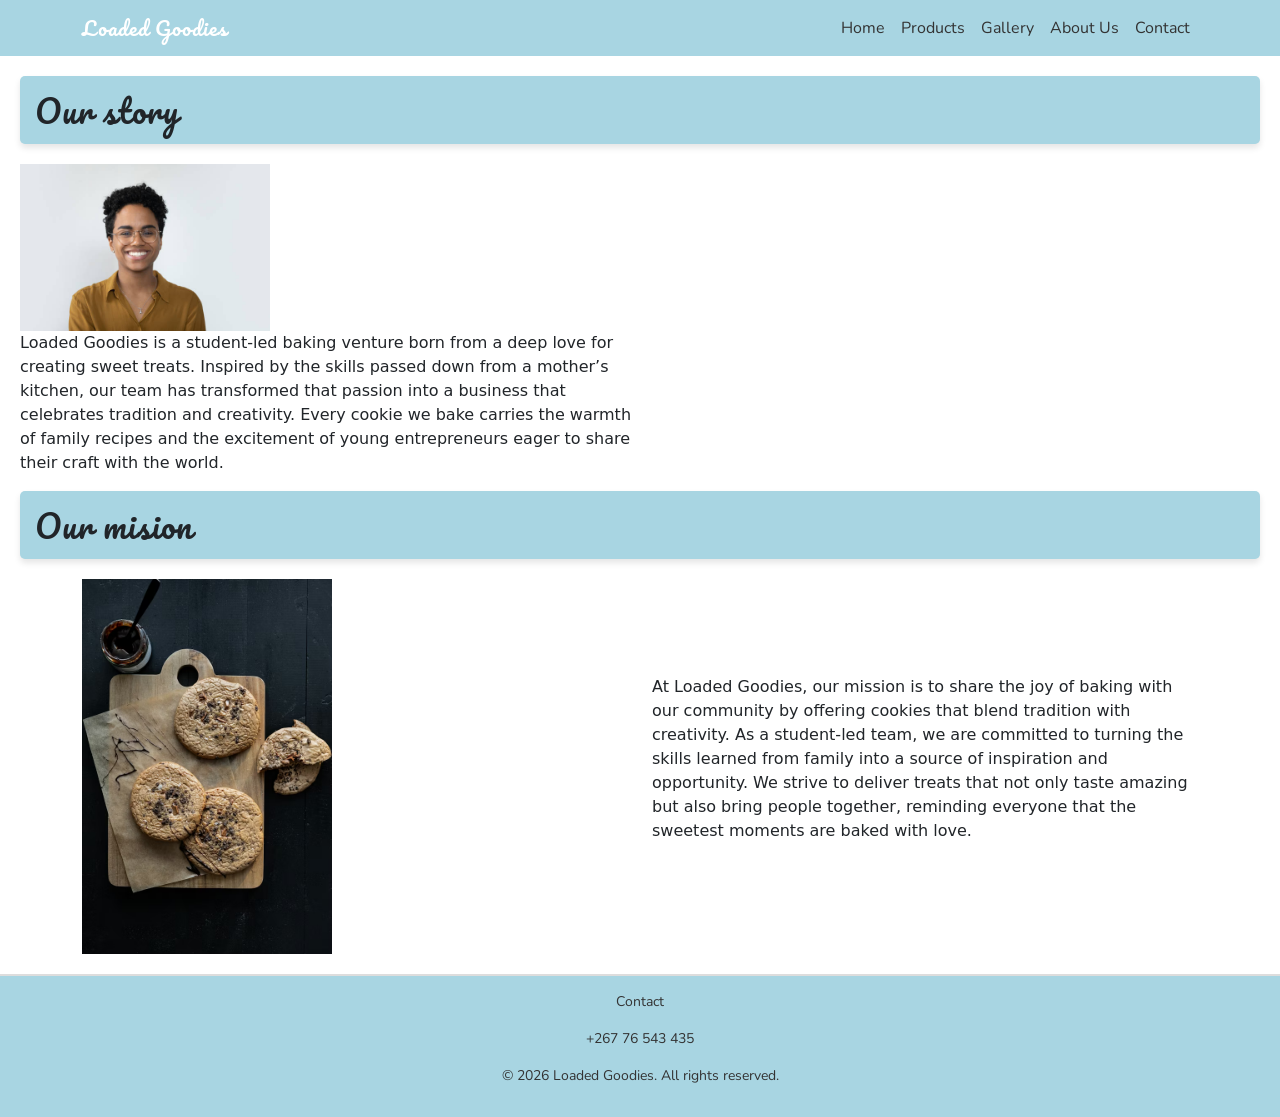
==== aboutus.html @ 2271a732 "added javascript to all pages, added back to products button to nutrition page, added section tags t" ====
<!DOCTYPE html>
<html>
<head>
    <meta charset="UTF-8">
   <title>Loaded Goodies</title>
   <link rel="stylesheet" href="style.css">
    <meta name=""viewport" content=""width=device-width, initial-scale="1">
        <link href="https://cdn.jsdelivr.net/npm/bootstrap@5.3.8/dist/css/bootstrap.min.css" rel="stylesheet" integrity="sha384-sRIl4kxILFvY47J16cr9ZwB07vP4J8+LH7qKQnuqkuIAvNWLzeN8tE5YBujZqJLB" crossorigin="anonymous">

</head>
<body>


 <!-- NAVIGATION -->
  <nav class="navbar navbar-expand-lg navbar-light" style="background-color: #a8d5e2;">
    <div class="container">
      <a class="navbar-brand" href="index.html" style="font-family:'Pacifico',cursive; color:white;">Loaded Goodies</a>
      <button class="navbar-toggler" type="button" data-bs-toggle="collapse" data-bs-target="#navMenu">
        <span class="navbar-toggler-icon"></span>
      </button>
      <div class="collapse navbar-collapse" id="navMenu">
        <ul class="navbar-nav ms-auto">
          <li class="nav-item"><a class="nav-link" href="index.html">Home</a></li>
          <li class="nav-item"><a class="nav-link active" href="products.html">Products</a></li>
          <li class="nav-item"><a class="nav-link" href="gallery.html">Gallery</a></li>
          <li class="nav-item"><a class="nav-link" href="aboutus.html">About Us</a></li>
          <li class="nav-item"><a class="nav-link" href="contacts.html">Contact</a></li>
        </ul>
      </div>
    </div>
  </nav>

<main>
<section>
<h2>Our story</h2>
<div class="container">
  <div class="row align-items-center">
    </section>

    <div class="col-md-6">
      <img src="mu_images/headshot.jpg" alt="Our Story" width="250" height="150">
    </div>

    <!-- Text on the right -->
    <div class="col-md-6">
      <p>Loaded Goodies is a student‑led baking venture born from a deep love for creating sweet treats. 
Inspired by the skills passed down from a mother’s kitchen, our team has transformed that passion 
into a business that celebrates tradition and creativity. Every cookie we bake carries the warmth 
of family recipes and the excitement of young entrepreneurs eager to share their craft with the world.</p>
      </p>
    </div>
  </div>
</div>

<section>
<h2>Our mision</h2>
</section>
<div class="container">
  <div class="row align-items-center">
    <div class="col-md-6">
      <img src="mu_images/peacan.avif" alt="Our Story" width="250" height="325">
    </div>

    <!-- Text on the right -->
    <div class="col-md-6">
      <p>At Loaded Goodies, our mission is to share the joy of baking with our community by offering cookies 
that blend tradition with creativity. As a student‑led team, we are committed to turning the skills 
learned from family into a source of inspiration and opportunity. We strive to deliver treats that 
not only taste amazing but also bring people together, reminding everyone that the sweetest moments 
are baked with love.</p>
      </p>
    </div>
  </div>
</div>

</main>

<footer>
        <div class="footer-content">
            <div class="contact-info">
                <p>Contact</p>
                <p>+267 76 543 435</p>
            </div>
            <div class="copyright">
                <p>&copy; 2026 Loaded Goodies. All rights reserved.</p>
            </div>
        </div>
    </footer>
    <script src="https://cdn.jsdelivr.net/npm/bootstrap@5.3.8/dist/js/bootstrap.bundle.min.js"></script>

</body>
</html>
---- style.css ----
/* === GOOGLE FONTS IMPORT === */
@import url('https://fonts.googleapis.com/css2?family=Pacifico&family=Nunito:wght@400;600;700&display=swap');

/* === VARIABLES === */
:root {
  --brand-blue: #a8d5e2;
  --charcoal: #333333;
  --nude: #f5e6e8;
  --font-heading: 'Pacifico', cursive;
  --font-body: 'Nunito', sans-serif;
}

/* === RESET === */
* {
  box-sizing: border-box;
}

/* === BODY === */
body {
  margin: 0;
  font-family: var(--font-body);
  background-color: var(--nude);
  color: var(--charcoal);
  line-height: 1.6;
  display: flex;
  flex-direction: column;
  min-height: 100vh;
  overflow-x: hidden;
}

/* === MAIN === */
main {
  flex: 1;
  padding: 20px;
}

/* === NAVIGATION === */
nav {
  position: sticky; /* makes the navbar stick to the top */
  top: 0;
  z-index: 1000; /* ensures it stays above other content */
  background-color: var(--brand-blue);
}

.navbar-brand {
  font-family: var(--font-heading);
  font-size: 1.4rem;
  color: white !important;
  letter-spacing: 1px;
}

.nav-link {
  font-family: var(--font-body);
  font-weight: 700;
  color: var(--charcoal) !important;
  transition: color 0.2s ease;
}

.nav-link:hover {
  color: white !important;
}

.nav-link:focus {
  outline: 2px solid var(--charcoal);
  border-radius: 3px;
}

/* === HEADER === */
header {
  background-color: white;
  color: white;
  padding: 20px;
  text-align: center;
  min-height: 300px;
}

header h1 {
  font-family: var(--font-heading);
  font-size: 2.8rem;
  letter-spacing: 1px;
}

header p.lead {
  font-family: var(--font-body);
  font-size: 1.1rem;
  font-weight: 600;
}

/* === SECTIONS === */
section h1,
section h2 {
  font-family: var(--font-heading);
  background-color: var(--brand-blue);
  padding: 15px;
  margin-bottom: 20px;
  border-radius: 5px;
  box-shadow: 0 4px 6px rgba(0, 0, 0, 0.1);
  letter-spacing: 1px;
}

h3, h4, h5 {
  font-family: var(--font-body);
  font-weight: 700;
}

/* === CARDS === */
.card {
  overflow: hidden;
  transition: transform 0.3s ease, box-shadow 0.3s ease;
}

.card:hover {
  transform: translateY(-5px);
  box-shadow: 0 8px 20px rgba(0, 0, 0, 0.12);
} /*card interactivity and hover animations*/

.card img {
  transition: transform 0.3s ease;
}

.card:hover img {
  transform: scale(1.08);
}

.card-title {
  font-family: var(--font-body);
  font-weight: 700;
  font-size: 1rem;
}

.card-text {
  font-family: var(--font-body);
  font-size: 0.9rem;
  color: #666;
}

.cookie {
  border: 1px solid var(--brand-blue);
  padding: 10px;
  margin-top: 10px;
  border-radius: 5px;
}

/* === BUTTONS === */
button,
.btn {
  background-color: var(--brand-blue);
  color: white;
  border: none;
  padding: 10px 20px;
  cursor: pointer;
  font-family: var(--font-body);
  font-weight: 700;
  border-radius: 4px;
  transition: background-color 0.2s ease, transform 0.15s ease;
}

button:hover,
.btn:hover {
  background-color: var(--charcoal);
}

button:active,
.btn:active {
  transform: scale(0.96);
}

/* === NUTRITION BOX === */
.nutrition-box {
  border: 1px solid #ddd;
  border-radius: 6px;
  padding: 15px;
  margin-bottom: 20px;
  background-color: #fafafa;
}

.nutrition-box h3 {
  margin-bottom: 8px;
  font-family: var(--font-body);
  color: var(--brand-blue);
}

details {
  margin-top: 10px;
}

summary {
  font-family: var(--font-body);
  font-weight: 700;
  cursor: pointer;
  color: var(--brand-blue);
  transition: color 0.2s ease;
}

details[open] summary {
  color: var(--charcoal);
}

/* === FOOTER === */
footer {
  background-color: var(--brand-blue);
  text-align: center;
  font-family: var(--font-body);
  font-size: 14px;
  color: var(--charcoal);
  border-top: 2px solid #ddd;
  width: 100%;
}

.footer-content {
  padding: 15px;
}

/* === IMAGES === */
img {
  max-width: 100%;
  height: auto;
}

/* === LAYOUT === */
.container {
  max-width: 1200px;
  margin: 0 auto;
  width: 100%;
}

/* === MEDIA QUERIES === */
@media (max-width: 768px) { /*adjusts hero+heading for smaller screens*/

  header {
    min-height: 200px;
    padding: 15px;
  }

  header h1 {
    font-size: clamp(1.5rem, 6vw, 2.5rem);
  }

  .card {
    width: 100% !important;
    max-width: 100%;
  }

  section h1,
  section h2 {
    font-size: 1.3rem;
    padding: 10px;
  }

  footer {
    font-size: 12px;
  }
}

@media (max-width: 480px) {
  body {
    font-size: 14px;
  }

  button,
  .btn {
    width: 100%;
    text-align: center;
  }
}

/* === PRODUCTS PAGE === */
.products-hero {
  background-color: var(--nude);
  padding: 40px 20px 20px;
}

.products-hero h1 {
  font-family: var(--font-heading);
  font-size: 2.5rem;
  color: var(--charcoal);
}

.hero-sub {
  font-family: var(--font-body);
  font-size: 1rem;
  color: #666;
  margin-bottom: 0;
}

/* Filter buttons */
.filter-btn {
  background: white;
  border: 2px solid var(--brand-blue);
  color: var(--charcoal);
  font-family: var(--font-body);
  font-weight: 700;
  padding: 6px 20px;
  border-radius: 999px;
  margin: 4px;
  cursor: pointer;
  transition: all 0.2s ease;
}

.filter-btn:hover,
.filter-btn.active {
  background: var(--brand-blue);
  color: white;
}

/* Price styling */
.price {
  font-family: var(--font-body);
  font-weight: 700;
  font-size: 1rem;
  color: var(--charcoal);
  margin-bottom: 6px;
}

/* Nutrition link */
.nutrition-link {
  font-size: 0.82rem;
  color: var(--brand-blue);
  text-decoration: none;
  margin-bottom: 10px;
  display: inline-block;
}

.nutrition-link:hover {
  text-decoration: underline;
}

/* Premium badge */
.premium-badge {
  position: absolute;
  top: 10px;
  right: 10px;
  background: var(--charcoal);
  color: white;
  font-family: var(--font-body);
  font-size: 11px;
  font-weight: 700;
  padding: 3px 10px;
  border-radius: 999px;
  z-index: 1;
}

/* Custom card highlight */
.custom-card {
  border: 2px dashed var(--brand-blue);
  background: #f0fafd;
}

/* CTA Banner */
.cta-banner {
  background: var(--brand-blue);
  border-radius: 12px;
  padding: 30px 20px;
}

.cta-banner h3 {
  font-family: var(--font-heading);
  font-size: 1.8rem;
  color: white;
}

.cta-banner p {
  font-family: var(--font-body);
  color: white;
  font-size: 1rem;
}
/* === NUTRITION BOX === */
.nutrition-box {
  background-color: #ffffff;              /* clean white card */
  border: 2px solid var(--brand-blue);    /* pastel blue border */
  border-radius: 8px;                     /* rounded corners */
  padding: 20px;
  margin: 20px auto;
  max-width: 600px;                       /* keeps boxes neat */
  box-shadow: 0 4px 10px rgba(0,0,0,0.08);/* soft shadow */
  transition: transform 0.2s ease, box-shadow 0.2s ease;
}

.nutrition-box:hover {
  transform: translateY(-4px);
  box-shadow: 0 6px 14px rgba(0,0,0,0.12);
}
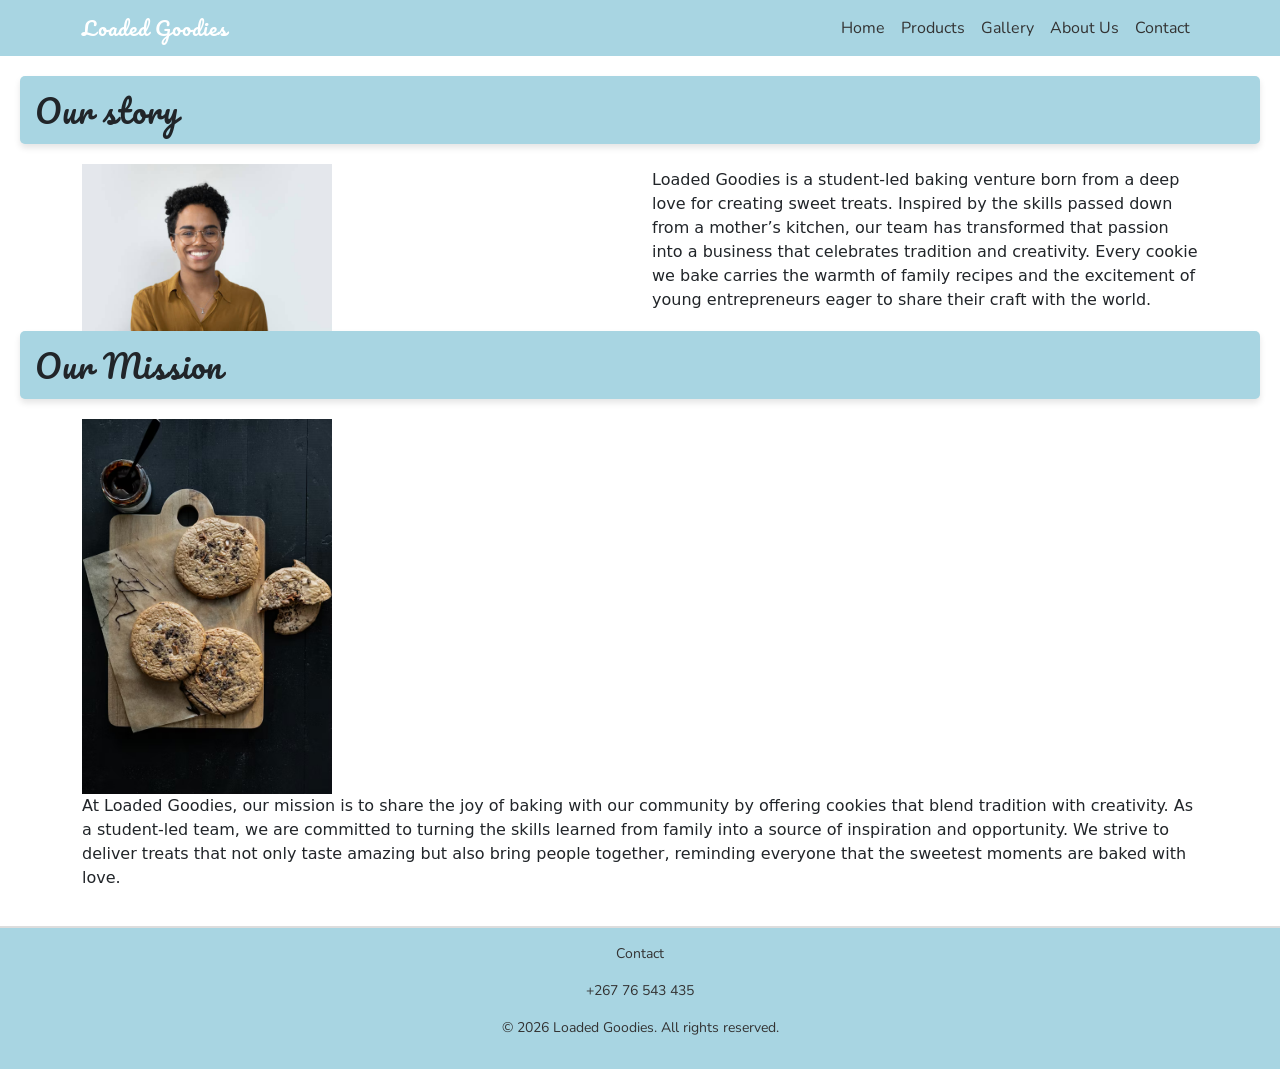
==== commit dc44877e: "fixing alt descriptions and cleaning code" ====
--- a/aboutus.html
+++ b/aboutus.html
@@ -21,9 +21,9 @@
       <div class="collapse navbar-collapse" id="navMenu">
         <ul class="navbar-nav ms-auto">
           <li class="nav-item"><a class="nav-link" href="index.html">Home</a></li>
-          <li class="nav-item"><a class="nav-link active" href="products.html">Products</a></li>
+          <li class="nav-item"><a class="nav-link" href="products.html">Products</a></li>
           <li class="nav-item"><a class="nav-link" href="gallery.html">Gallery</a></li>
-          <li class="nav-item"><a class="nav-link" href="aboutus.html">About Us</a></li>
+          <li class="nav-item"><a class="nav-link active" href="aboutus.html">About Us</a></li>
           <li class="nav-item"><a class="nav-link" href="contacts.html">Contact</a></li>
         </ul>
       </div>
@@ -33,36 +33,37 @@
 <main>
 <section>
 <h2>Our story</h2>
+</section>
 <div class="container">
   <div class="row align-items-center">
-    </section>
 
-    <div class="col-md-6">
-      <img src="mu_images/headshot.jpg" alt="Our Story" width="250" height="150">
+<!-- Image -->
+    <div class="col-6 col-md-6">
+      <img src="mu_images/headshot.jpg" alt="Founder headshot" width="250" height="150">
     </div>
 
     <!-- Text on the right -->
-    <div class="col-md-6">
+    <div class="col-6 col-md-6">
       <p>Loaded Goodies is a student‑led baking venture born from a deep love for creating sweet treats. 
 Inspired by the skills passed down from a mother’s kitchen, our team has transformed that passion 
 into a business that celebrates tradition and creativity. Every cookie we bake carries the warmth 
 of family recipes and the excitement of young entrepreneurs eager to share their craft with the world.</p>
-      </p>
+      
     </div>
   </div>
 </div>
 
 <section>
-<h2>Our mision</h2>
+<h2>Our Mission</h2>
 </section>
 <div class="container">
   <div class="row align-items-center">
-    <div class="col-md-6">
-      <img src="mu_images/peacan.avif" alt="Our Story" width="250" height="325">
+    <div class="col-6 col-md-6">
+      <img src="mu_images/peacan.avif" alt="pecan cookies" width="250" height="325">
     </div>
 
     <!-- Text on the right -->
-    <div class="col-md-6">
+    <div class="col-6col-md-6">
       <p>At Loaded Goodies, our mission is to share the joy of baking with our community by offering cookies 
 that blend tradition with creativity. As a student‑led team, we are committed to turning the skills 
 learned from family into a source of inspiration and opportunity. We strive to deliver treats that 
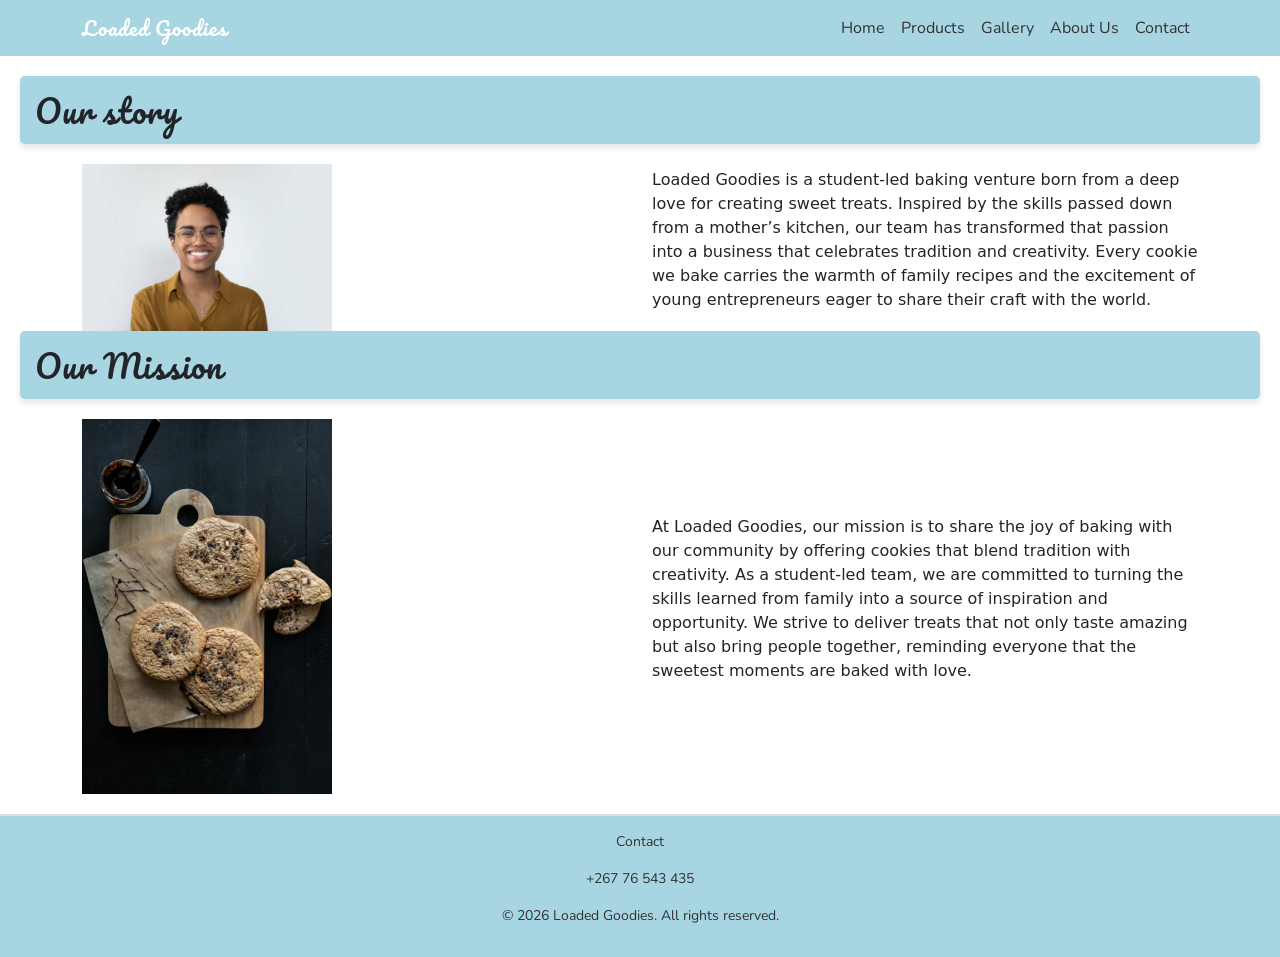
==== commit 8544a043: "text aligned to the left and has an alt text of "Founder headshot". The text on the right describes " ====
--- a/aboutus.html
+++ b/aboutus.html
@@ -63,7 +63,7 @@
     </div>
 
     <!-- Text on the right -->
-    <div class="col-6col-md-6">
+    <div class="col-6 col-md-6">
       <p>At Loaded Goodies, our mission is to share the joy of baking with our community by offering cookies 
 that blend tradition with creativity. As a student‑led team, we are committed to turning the skills 
 learned from family into a source of inspiration and opportunity. We strive to deliver treats that 
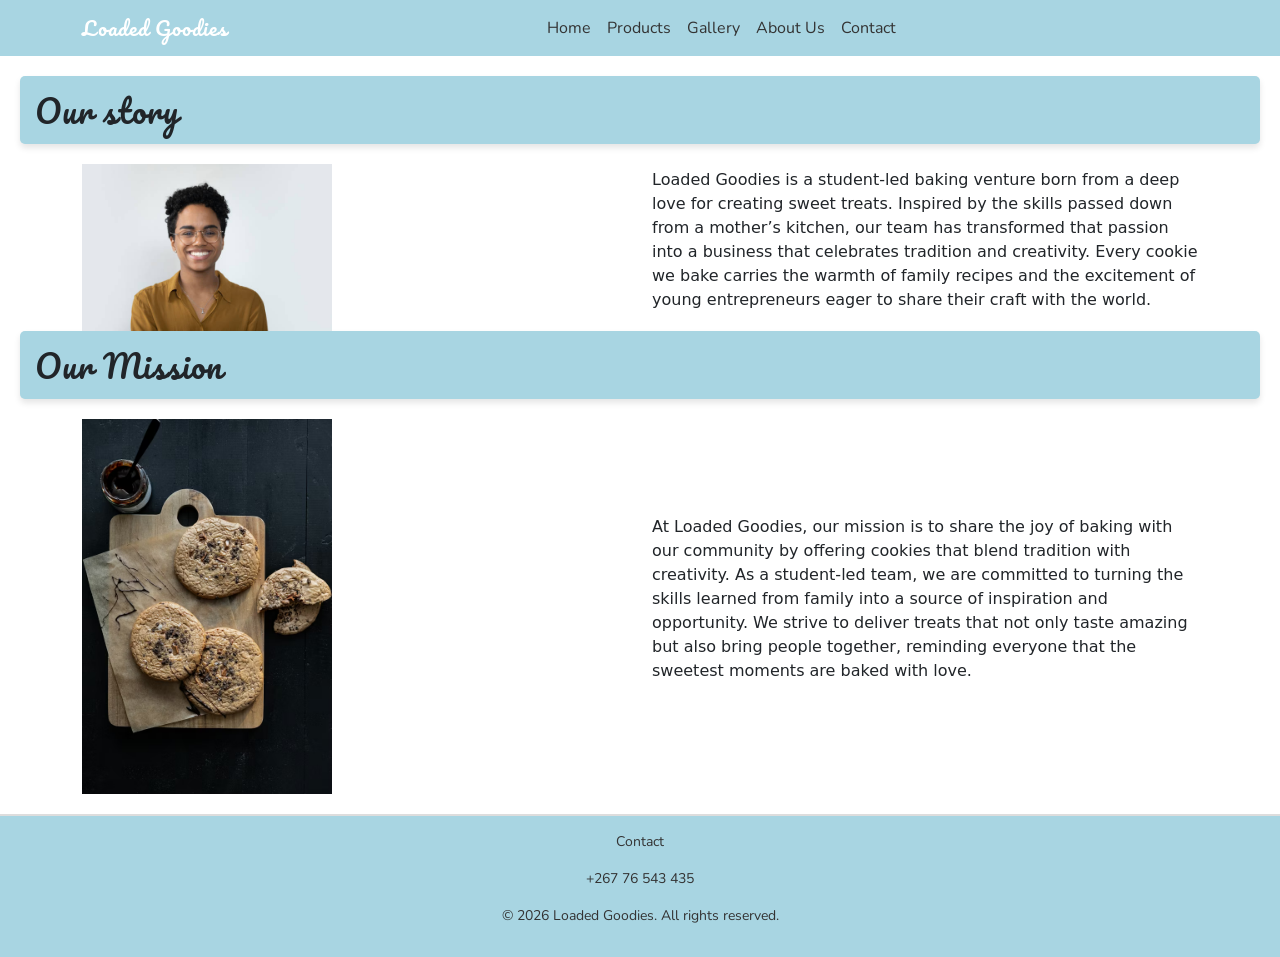
==== commit cdbadcb8: "cleaned code" ====
--- a/aboutus.html
+++ b/aboutus.html
@@ -13,22 +13,36 @@
 
  <!-- NAVIGATION -->
   <nav class="navbar navbar-expand-lg navbar-light" style="background-color: #a8d5e2;">
-    <div class="container">
-      <a class="navbar-brand" href="index.html" style="font-family:'Pacifico',cursive; color:white;">Loaded Goodies</a>
-      <button class="navbar-toggler" type="button" data-bs-toggle="collapse" data-bs-target="#navMenu">
-        <span class="navbar-toggler-icon"></span>
-      </button>
-      <div class="collapse navbar-collapse" id="navMenu">
-        <ul class="navbar-nav ms-auto">
-          <li class="nav-item"><a class="nav-link" href="index.html">Home</a></li>
-          <li class="nav-item"><a class="nav-link" href="products.html">Products</a></li>
-          <li class="nav-item"><a class="nav-link" href="gallery.html">Gallery</a></li>
-          <li class="nav-item"><a class="nav-link active" href="aboutus.html">About Us</a></li>
-          <li class="nav-item"><a class="nav-link" href="contacts.html">Contact</a></li>
-        </ul>
-      </div>
+  <div class="container">
+
+    <!-- Brand / Logo -->
+    <a class="navbar-brand" href="index.html" style="font-family:'Pacifico',cursive; color:white;">
+      Loaded Goodies
+    </a>
+
+    <!-- Hamburger toggle for mobile -->
+    <button class="navbar-toggler ms-auto" type="button"
+      data-bs-toggle="collapse"
+      data-bs-target="#navMenu"
+      aria-controls="navMenu"
+      aria-expanded="false"
+      aria-label="Toggle navigation">
+      <span class="navbar-toggler-icon"></span>
+    </button>
+
+    <!-- Nav links -->
+    <div class="collapse navbar-collapse justify-content-center" id="navMenu">
+      <ul class="navbar-nav">
+        <li class="nav-item"><a class="nav-link" href="index.html">Home</a></li>
+        <li class="nav-item"><a class="nav-link" href="products.html">Products</a></li>
+        <li class="nav-item"><a class="nav-link" href="gallery.html">Gallery</a></li>
+        <li class="nav-item"><a class="nav-link active" href="aboutus.html">About Us</a></li>
+        <li class="nav-item"><a class="nav-link" href="contacts.html">Contact</a></li>
+      </ul>
     </div>
-  </nav>
+
+  </div>
+</nav>
 
 <main>
 <section>
@@ -36,7 +50,6 @@
 </section>
 <div class="container">
   <div class="row align-items-center">
-
 <!-- Image -->
     <div class="col-6 col-md-6">
       <img src="mu_images/headshot.jpg" alt="Founder headshot" width="250" height="150">
@@ -48,16 +61,15 @@
 Inspired by the skills passed down from a mother’s kitchen, our team has transformed that passion 
 into a business that celebrates tradition and creativity. Every cookie we bake carries the warmth 
 of family recipes and the excitement of young entrepreneurs eager to share their craft with the world.</p>
-      
     </div>
   </div>
 </div>
-
 <section>
 <h2>Our Mission</h2>
 </section>
 <div class="container">
   <div class="row align-items-center">
+    <!-- Image -->
     <div class="col-6 col-md-6">
       <img src="mu_images/peacan.avif" alt="pecan cookies" width="250" height="325">
     </div>
--- a/style.css
+++ b/style.css
@@ -165,24 +165,7 @@
   transform: scale(0.96);
 }
 
-/* === NUTRITION BOX === */
-.nutrition-box {
-  border: 1px solid #ddd;
-  border-radius: 6px;
-  padding: 15px;
-  margin-bottom: 20px;
-  background-color: #fafafa;
-}
-
-.nutrition-box h3 {
-  margin-bottom: 8px;
-  font-family: var(--font-body);
-  color: var(--brand-blue);
-}
-
-details {
-  margin-top: 10px;
-}
+  
 
 summary {
   font-family: var(--font-body);
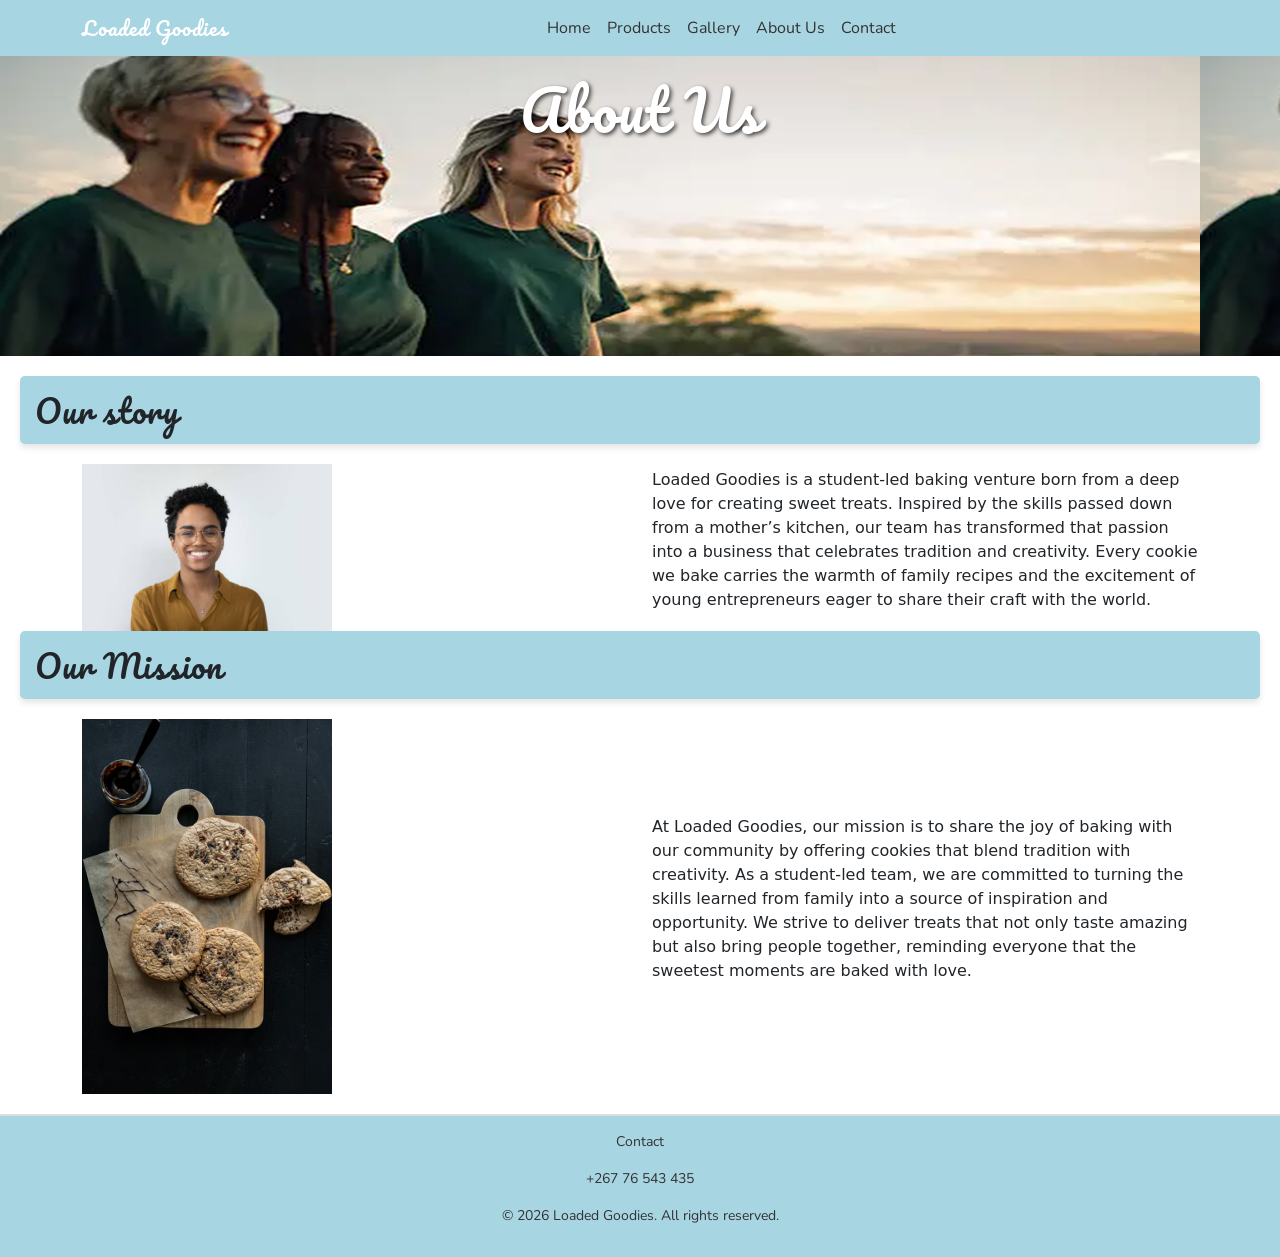
==== commit acfe3e09: "adding headers and her section" ====
--- a/aboutus.html
+++ b/aboutus.html
@@ -43,6 +43,12 @@
 
   </div>
 </nav>
+
+<Header class="section header" style="background-image: url('mu_images/about\ us.png');">
+  <div class="container text-center">
+    <h1 class="display-4" style="color: white; text-shadow: 2px 2px 4px rgba(0, 0, 0, 0.7);">About Us</h1>
+  </div>
+</Header>
 
 <main>
 <section>
--- a/style.css
+++ b/style.css
@@ -1,7 +1,7 @@
-/* === GOOGLE FONTS IMPORT === */
+/* GOOGLE FONTS IMPORT */
 @import url('https://fonts.googleapis.com/css2?family=Pacifico&family=Nunito:wght@400;600;700&display=swap');
 
-/* === VARIABLES === */
+/* VARIABLES */
 :root {
   --brand-blue: #a8d5e2;
   --charcoal: #333333;
@@ -10,12 +10,12 @@
   --font-body: 'Nunito', sans-serif;
 }
 
-/* === RESET === */
+/*RESET*/
 * {
   box-sizing: border-box;
 }
 
-/* === BODY === */
+/*BODY*/
 body {
   margin: 0;
   font-family: var(--font-body);
@@ -85,6 +85,35 @@
   font-size: 1.1rem;
   font-weight: 600;
 }
+
+.hero-banner {
+  background-size: cover;
+  background-position: center;
+  background-repeat: no-repeat;
+  height: 100vh;              /* full screen height */
+  display: flex;
+  align-items: center;
+  justify-content: center;
+  text-align: center;
+  color: white;
+  position: relative;
+}
+
+/* Overlay for readability */
+.hero-banner::before {
+  content: "";
+  position: absolute;
+  top: 0; left: 0; right: 0; bottom: 0;
+  background: rgba(0,0,0,0.4);
+}
+
+.hero-banner h1, .hero-banner p, .hero-banner button {
+  position: relative; /* keeps text above overlay */
+  text-shadow: 2px 2px 4px rgba(0,0,0,0.7);
+}
+
+
+
 
 /* === SECTIONS === */
 section h1,
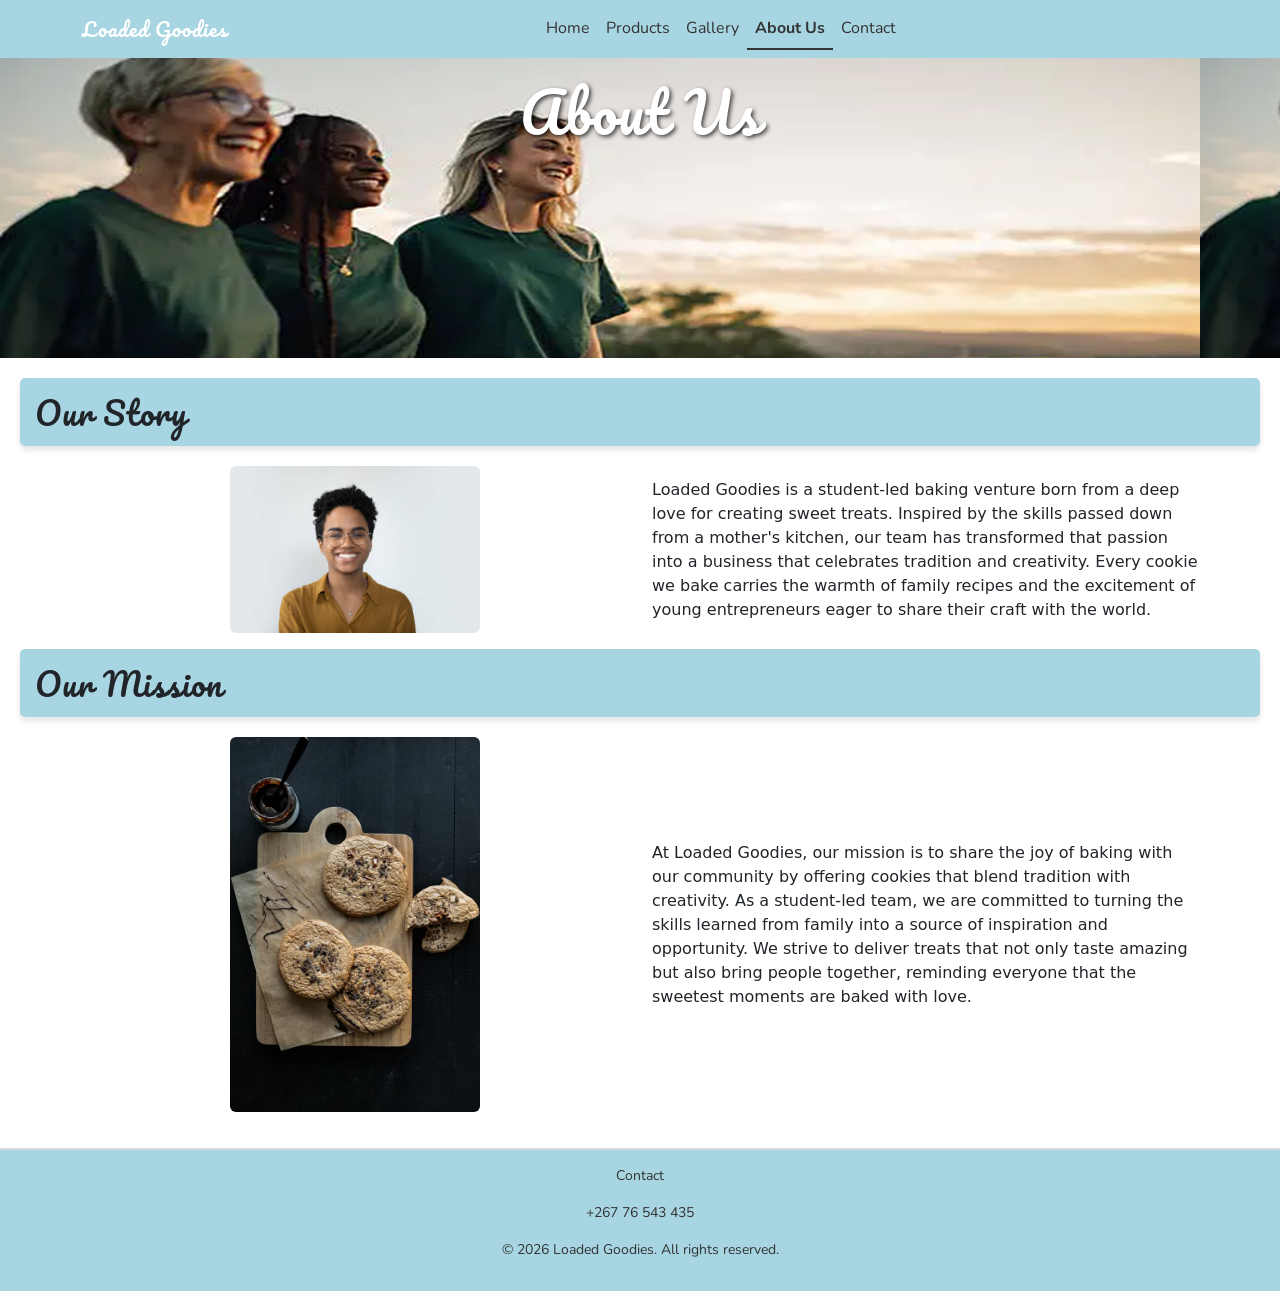
==== commit a5176278: "changed all navigation to sut mobile, added footer content , added java script for mobile nav, added" ====
--- a/aboutus.html
+++ b/aboutus.html
@@ -1,12 +1,14 @@
 <!DOCTYPE html>
 <html>
 <head>
-    <meta charset="UTF-8">
-   <title>Loaded Goodies</title>
-   <link rel="stylesheet" href="style.css">
-    <meta name=""viewport" content=""width=device-width, initial-scale="1">
-        <link href="https://cdn.jsdelivr.net/npm/bootstrap@5.3.8/dist/css/bootstrap.min.css" rel="stylesheet" integrity="sha384-sRIl4kxILFvY47J16cr9ZwB07vP4J8+LH7qKQnuqkuIAvNWLzeN8tE5YBujZqJLB" crossorigin="anonymous">
-
+  <meta charset="UTF-8">
+  <title>Loaded Goodies — About Us</title>
+  <meta name="viewport" content="width=device-width, initial-scale=1">
+  <link rel="stylesheet" href="style.css">
+  <link rel="preconnect" href="https://fonts.googleapis.com">
+  <link rel="preconnect" href="https://fonts.gstatic.com" crossorigin>
+  <link href="https://fonts.googleapis.com/css2?family=Pacifico&family=Nunito:wght@400;600;700&display=swap" rel="stylesheet">
+  <link href="https://cdn.jsdelivr.net/npm/bootstrap@5.3.8/dist/css/bootstrap.min.css" rel="stylesheet" integrity="sha384-sRIl4kxILFvY47J16cr9ZwB07vP4J8+LH7qKQnuqkuIAvNWLzeN8tE5YBujZqJLB" crossorigin="anonymous">
 </head>
 <body>
 
@@ -51,44 +53,53 @@
 </Header>
 
 <main>
+ 
+<!-- OUR STORY -->
 <section>
-<h2>Our story</h2>
+  <h2>Our Story</h2>
 </section>
-<div class="container">
+
+<div class="container mt-3">
   <div class="row align-items-center">
-<!-- Image -->
-    <div class="col-6 col-md-6">
-      <img src="mu_images/headshot.jpg" alt="Founder headshot" width="250" height="150">
+
+    <!-- Image — full width on mobile, half on desktop -->
+    <div class="col-12 col-md-6 text-center mb-3">
+      <img src="mu_images/headshot.jpg" alt="Founder headshot" width="250" height="150" class="img-fluid rounded">
     </div>
 
-    <!-- Text on the right -->
-    <div class="col-6 col-md-6">
-      <p>Loaded Goodies is a student‑led baking venture born from a deep love for creating sweet treats. 
-Inspired by the skills passed down from a mother’s kitchen, our team has transformed that passion 
-into a business that celebrates tradition and creativity. Every cookie we bake carries the warmth 
-of family recipes and the excitement of young entrepreneurs eager to share their craft with the world.</p>
+    <!-- Text — full width on mobile, half on desktop -->
+    <div class="col-12 col-md-6">
+      <p>Loaded Goodies is a student‑led baking venture born from a deep love for creating sweet treats.
+      Inspired by the skills passed down from a mother's kitchen, our team has transformed that passion
+      into a business that celebrates tradition and creativity. Every cookie we bake carries the warmth
+      of family recipes and the excitement of young entrepreneurs eager to share their craft with the world.</p>
     </div>
+
   </div>
 </div>
+
+<!-- OUR MISSION -->
 <section>
-<h2>Our Mission</h2>
+  <h2>Our Mission</h2>
 </section>
-<div class="container">
+
+<div class="container mt-3">
   <div class="row align-items-center">
-    <!-- Image -->
-    <div class="col-6 col-md-6">
-      <img src="mu_images/peacan.avif" alt="pecan cookies" width="250" height="325">
+
+    <!-- Image — full width on mobile, half on desktop -->
+    <div class="col-12 col-md-6 text-center mb-3">
+      <img src="mu_images/peacan.avif" alt="Pecan cookies fresh from the oven" width="250" height="325" class="img-fluid rounded">
     </div>
 
-    <!-- Text on the right -->
-    <div class="col-6 col-md-6">
-      <p>At Loaded Goodies, our mission is to share the joy of baking with our community by offering cookies 
-that blend tradition with creativity. As a student‑led team, we are committed to turning the skills 
-learned from family into a source of inspiration and opportunity. We strive to deliver treats that 
-not only taste amazing but also bring people together, reminding everyone that the sweetest moments 
-are baked with love.</p>
-      </p>
+    <!-- Text — full width on mobile, half on desktop -->
+    <div class="col-12 col-md-6">
+      <p>At Loaded Goodies, our mission is to share the joy of baking with our community by offering cookies
+      that blend tradition with creativity. As a student‑led team, we are committed to turning the skills
+      learned from family into a source of inspiration and opportunity. We strive to deliver treats that
+      not only taste amazing but also bring people together, reminding everyone that the sweetest moments
+      are baked with love.</p>
     </div>
+
   </div>
 </div>
 
--- a/style.css
+++ b/style.css
@@ -57,13 +57,20 @@
 }
 
 .nav-link:hover {
-  color: white !important;
+  color: #f0fafd !important;
 }
 
 .nav-link:focus {
   outline: 2px solid var(--charcoal);
   border-radius: 3px;
 }
+
+.nav-link.active {
+  font-weight: bold;
+  color: #333333; /*  charcoal color */
+  border-bottom: 2px solid #333333;
+}
+
 
 /* === HEADER === */
 header {
@@ -170,12 +177,13 @@
   border-radius: 5px;
 }
 
-/* === BUTTONS === */
+ /* === BUTTONS === */
 button,
-.btn {
-  background-color: var(--brand-blue);
-  color: white;
-  border: none;
+.btn,
+.btn-primary {
+  background-color: var(--brand-blue) !important;
+  color: white !important;
+  border: 2px solid white !important;
   padding: 10px 20px;
   cursor: pointer;
   font-family: var(--font-body);
@@ -185,16 +193,17 @@
 }
 
 button:hover,
-.btn:hover {
-  background-color: var(--charcoal);
+.btn:hover,
+.btn-primary:hover {
+  background-color: var(--charcoal) !important;
+  border-color: var(--charcoal) !important;
+  color: white !important;
 }
 
 button:active,
 .btn:active {
   transform: scale(0.96);
-}
-
-  
+} 
 
 summary {
   font-family: var(--font-body);
@@ -229,14 +238,14 @@
   height: auto;
 }
 
-/* === LAYOUT === */
+/*LAYOUT*/
 .container {
   max-width: 1200px;
   margin: 0 auto;
   width: 100%;
 }
 
-/* === MEDIA QUERIES === */
+/*MEDIA QUERIES */
 @media (max-width: 768px) { /*adjusts hero+heading for smaller screens*/
 
   header {
@@ -264,6 +273,9 @@
   }
 }
 
+
+
+/* REPLACE with this */
 @media (max-width: 480px) {
   body {
     font-size: 14px;
@@ -271,8 +283,12 @@
 
   button,
   .btn {
+    width: auto;
+    text-align: center;
+  }
+
+  .form-card .btn {
     width: 100%;
-    text-align: center;
   }
 }
 
@@ -393,5 +409,80 @@
   box-shadow: 0 6px 14px rgba(0,0,0,0.12);
 }
 
-
-
+/* === GALLERY === */
+.gallery-img {
+  width: 100%;
+  height: 200px;
+  object-fit: cover;
+  border-radius: 8px;
+  transition: transform 0.3s ease;
+}
+
+.gallery-img:hover {
+  transform: scale(1.03);
+}
+
+.gallery-caption {
+  font-family: var(--font-body);
+  font-size: 0.85rem;
+  color: #666;
+  margin-top: 6px;
+  font-style: italic;
+}
+
+/* HERO BUTTON */
+.hero-banner .container {
+  position: relative;
+  z-index: 2;
+}
+
+.hero-banner .btn {
+  position: relative;
+  z-index: 2;
+  background-color: var(--brand-blue);
+  color: white;
+  border: 2px solid white;
+  width: auto;
+}
+
+.hero-banner .btn:hover {
+  background-color: white;
+  color: var(--charcoal);
+}
+
+/* Premium badge shimmer animation */
+.premium-badge {
+  position: absolute;
+  top: 10px;
+  right: 10px;
+  background: gold;
+  color: white;
+  font-weight: bold;
+  padding: 5px 10px;
+  border-radius: 5px;
+  font-size: 0.9rem;
+  box-shadow: 0 2px 5px rgba(0,0,0,0.2);
+  overflow: hidden;
+}
+
+.premium-badge::after {
+  content: "";
+  position: absolute;
+  top: 0;
+  left: -50%;
+  width: 50%;
+  height: 100%;
+  background: rgba(255,255,255,0.6);
+  transform: skewX(-20deg);
+  animation: shimmer 2s infinite;
+}
+
+@keyframes shimmer {
+  0%   { left: -50%; }
+  100% { left: 120%; }
+}
+
+/* position relative on card for badge placement */
+.card {
+  position: relative;
+}
